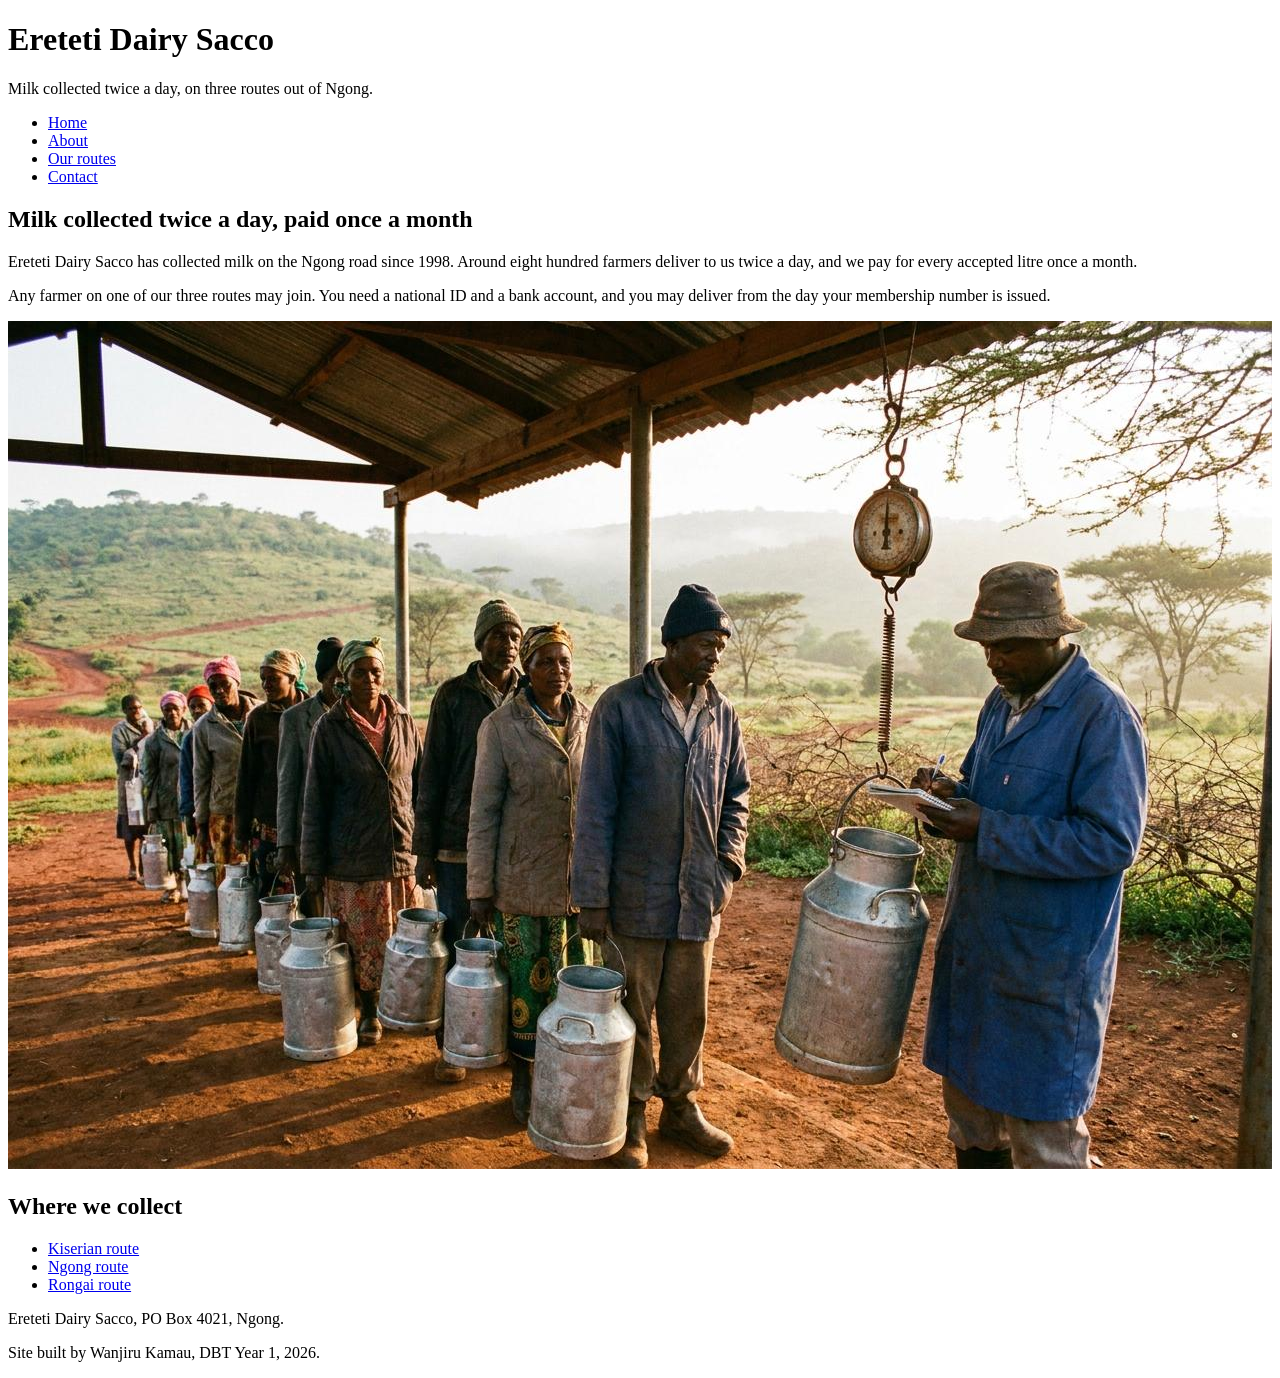
==== index.html @ 039b60c1 "Initial commit" ====
<!DOCTYPE html>
<html lang="______">
<head>
<meta charset="utf-8">
<title>Ereteti Dairy Sacco</title>
</head>
<body>
<header>
<h1>Ereteti Dairy Sacco</h1>
<p>Milk collected twice a day, on three routes out of Ngong.</p>
</header>
<nav>
<ul>
<li><a href="index.html">Home</a></li>
<li><a href="about.html">About</a></li>
<li><a href="routes.html">Our routes</a></li>
<li><a href="contact.html">Contact</a></li>
</ul>
</______>
<main>
    </section>
<h2>Milk collected twice a day, paid once a month</h2>
<p>Ereteti Dairy Sacco has collected milk on the Ngong road since
1998. Around eight hundred farmers deliver to us twice a day, and
we pay for every accepted litre once a month.</p>
<p>Any farmer on one of our three routes may join. You need a
national ID and a bank account, and you may deliver from the day
your membership number is issued.</p>
<img src="img/collection-centre.jpg"
  alt="Farmers queuing with churns at the Kiserian centre">
</section>
<section>
<h2>Where we collect</h2>
<ul>
<li><a href="routes.htm">Kiserian route</a></li>
<li><a href="routes.html">Ngong route</a></li>
<li><a href="routes.html">Rongai route</a></li>
</ul>
</section>

</main>
<footer>
<p>Ereteti Dairy Sacco, PO Box 4021, Ngong.</p>
<p>Site built by Wanjiru Kamau, DBT Year 1, 2026.</p>
</footer>
</body>
</html>
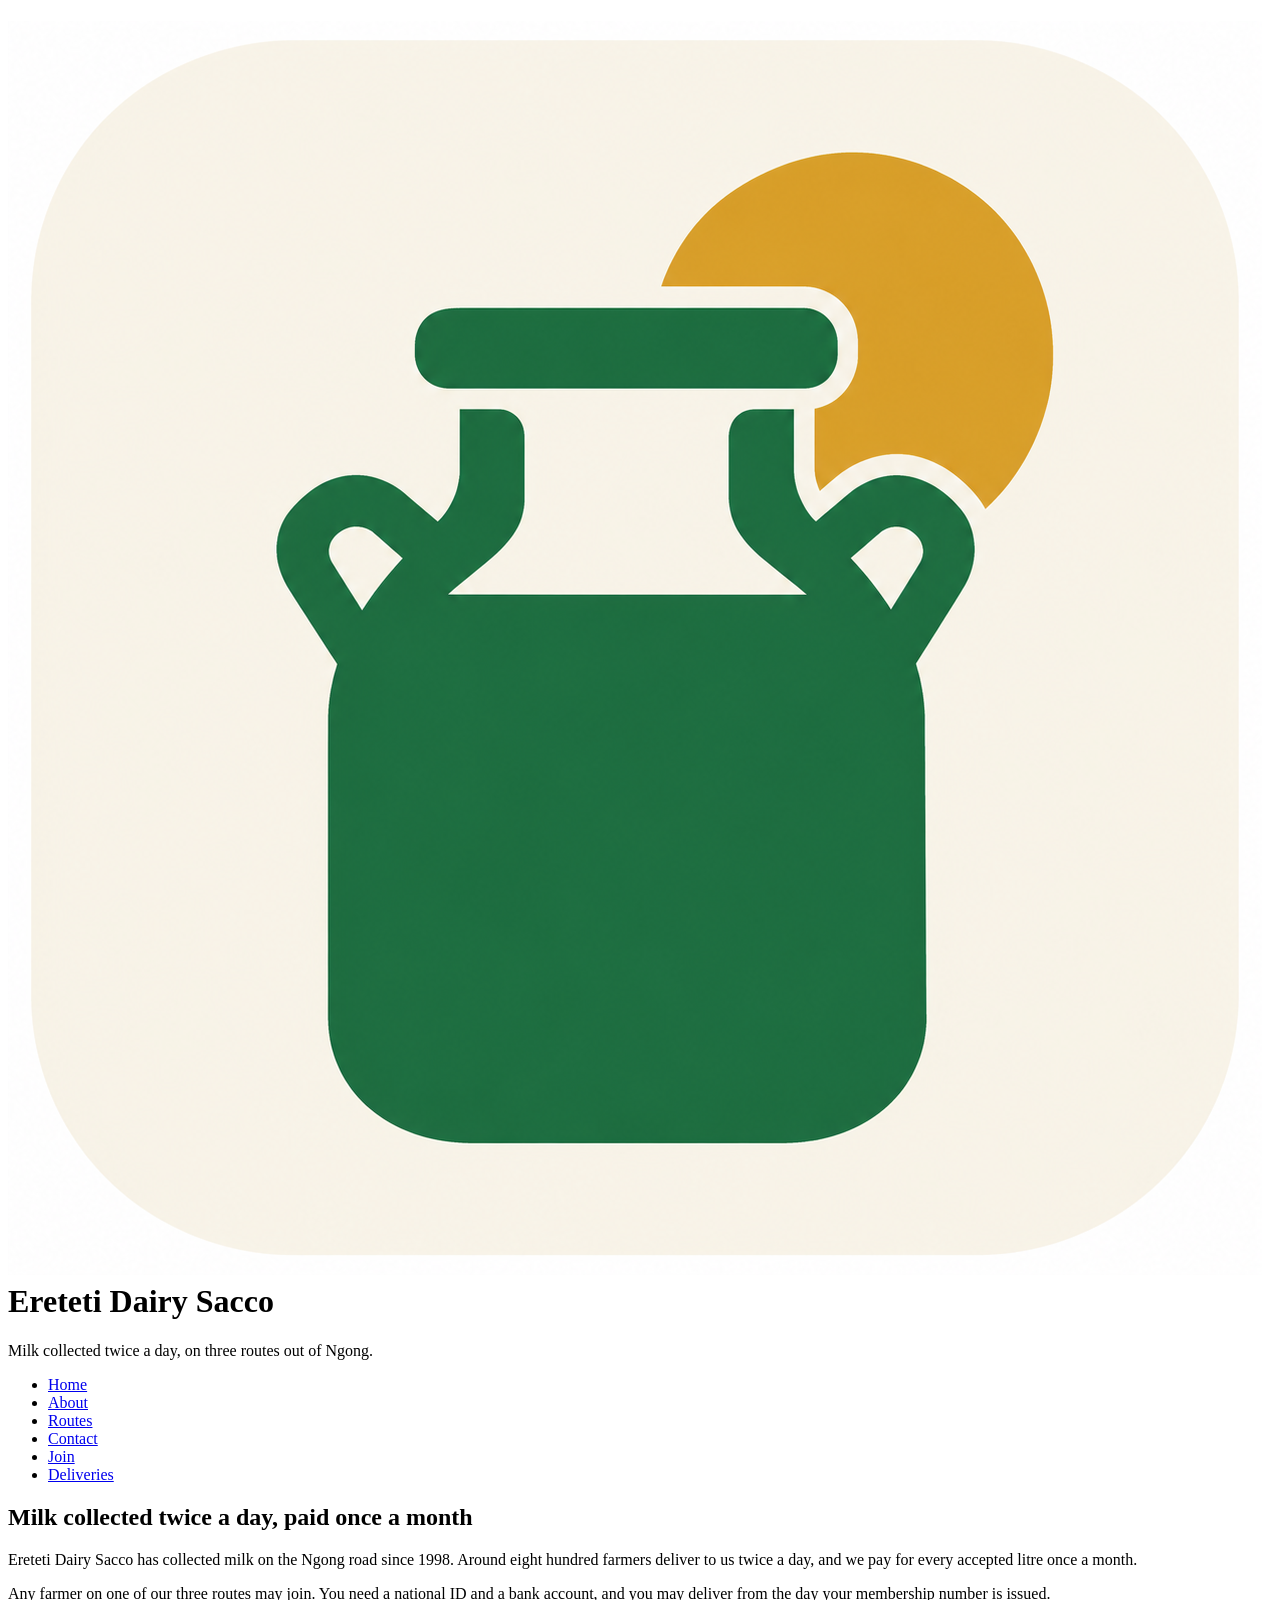
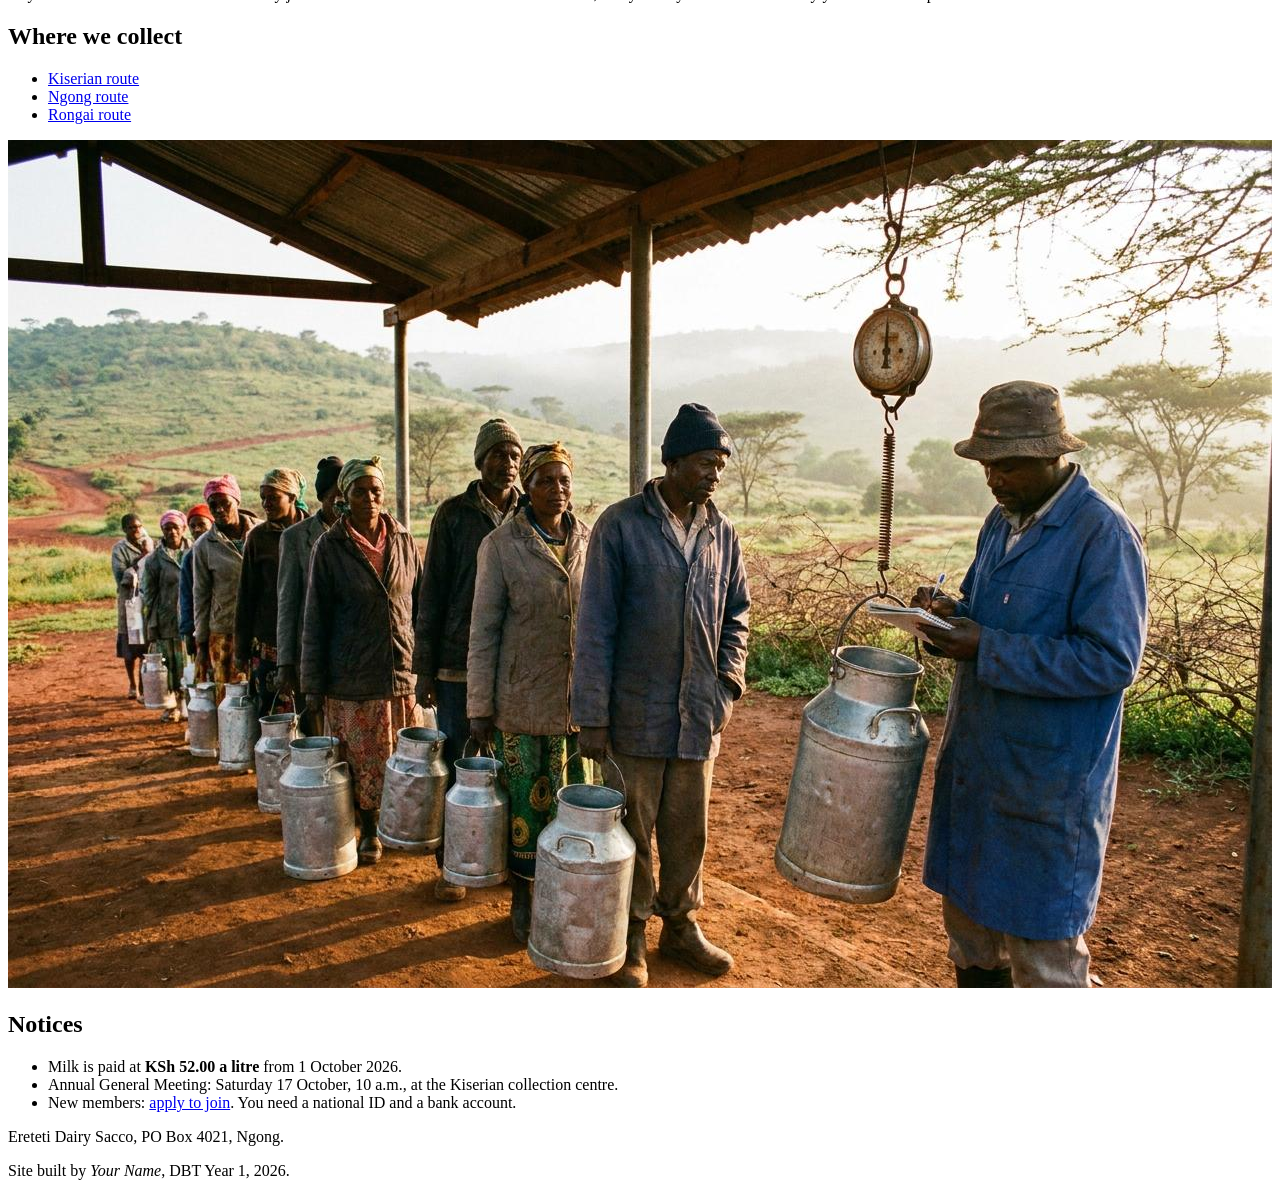
==== commit 3f019c75: "This my work" ====
--- a/index.html
+++ b/index.html
@@ -1,47 +1,91 @@
 <!DOCTYPE html>
-<html lang="______">
+<html lang="en">
 <head>
-<meta charset="utf-8">
-<title>Ereteti Dairy Sacco</title>
+  <meta charset="utf-8">
+  <title>Ereteti Dairy Sacco</title>
+  <meta name="viewport"content="width=device-width, initial-scale=1.0">
+  <link rel="preconnect" href="https://fonts.googleapis.com">
+<link rel="preconnect" href="https://fonts.gstatic.com" crossorigin>
+<link href="https://fonts.googleapis.com/css2?family=Source+Sans+3:ital,wght@0,200..900;1,200..900&family=Source+Serif+4:ital,opsz,wght@0,8..60,200..900;1,8..60,200..900&display=swap" rel="stylesheet">
+  <link rel="stylesheet" href="css/style.css">
+  <!-- placeholder: swap for img/favicon.png -->
+  <link rel="icon" type="image/png"
+        href="img/favicon-edairy.png">
 </head>
 <body>
-<header>
-<h1>Ereteti Dairy Sacco</h1>
-<p>Milk collected twice a day, on three routes out of Ngong.</p>
-</header>
-<nav>
-<ul>
-<li><a href="index.html">Home</a></li>
-<li><a href="about.html">About</a></li>
-<li><a href="routes.html">Our routes</a></li>
-<li><a href="contact.html">Contact</a></li>
-</ul>
-</______>
-<main>
+
+  <header>
+    <h1>
+      <!-- placeholder: swap for img/logo.png -->
+      <img src="img/logo-edairy.png"
+           alt="" class="logo">
+      Ereteti Dairy Sacco
+    </h1>
+    <p>Milk collected twice a day, on three routes
+       out of Ngong.</p>
+  </header>
+
+  <nav>
+    <ul>
+      <li><a href="index.html">Home</a></li>
+      <li><a href="about.html">About</a></li>
+      <li><a href="routes.html">Routes</a></li>
+      <li><a href="contact.html">Contact</a></li>
+      <li><a href="register.html">Join</a></li>
+      <li><a href="deliveries.html">Deliveries</a>
+      </li>
+    </ul>
+  </nav>
+
+  <main>
+    <section>
+      <h2>Milk collected twice a day,
+          paid once a month</h2>
+      <p>Ereteti Dairy Sacco has collected milk on
+      the Ngong road since 1998. Around eight hundred
+      farmers deliver to us twice a day, and we pay
+      for every accepted litre once a month.</p>
+      <p>Any farmer on one of our three routes may
+      join. You need a national ID and a bank account,
+      and you may deliver from the day your
+      membership number is issued.</p>
     </section>
-<h2>Milk collected twice a day, paid once a month</h2>
-<p>Ereteti Dairy Sacco has collected milk on the Ngong road since
-1998. Around eight hundred farmers deliver to us twice a day, and
-we pay for every accepted litre once a month.</p>
-<p>Any farmer on one of our three routes may join. You need a
-national ID and a bank account, and you may deliver from the day
-your membership number is issued.</p>
-<img src="img/collection-centre.jpg"
-  alt="Farmers queuing with churns at the Kiserian centre">
-</section>
-<section>
-<h2>Where we collect</h2>
-<ul>
-<li><a href="routes.htm">Kiserian route</a></li>
-<li><a href="routes.html">Ngong route</a></li>
-<li><a href="routes.html">Rongai route</a></li>
-</ul>
-</section>
 
-</main>
-<footer>
-<p>Ereteti Dairy Sacco, PO Box 4021, Ngong.</p>
-<p>Site built by Wanjiru Kamau, DBT Year 1, 2026.</p>
-</footer>
+    <section>
+      <h2>Where we collect</h2>
+      <ul class="route-cards">
+        <li><a href="routes.html">Kiserian route</a>
+        </li>
+        <li><a href="routes.html">Ngong route</a></li>
+        <li><a href="routes.html">Rongai route</a></li>
+      </ul>
+      <img src="img/collection-centre.jpg"
+           alt="Farmers queuing with churns at
+                the Kiserian centre">
+    </section>
+  </main>
+
+  <aside>
+    <h2>Notices</h2>
+    <ul>
+      <li>Milk is paid at
+          <strong>KSh 52.00 a litre</strong>
+          from 1 October 2026.</li>
+      <li>Annual General Meeting: Saturday
+          17 October, 10 a.m., at the
+          Kiserian collection centre.</li>
+      <li>New members:
+          <a href="register.html">apply to join</a>.
+          You need a national ID and a
+          bank account.</li>
+    </ul>
+  </aside>
+
+  <footer>
+    <p>Ereteti Dairy Sacco, PO Box 4021, Ngong.</p>
+    <p>Site built by <em>Your Name</em>,
+       DBT Year 1, 2026.</p>
+  </footer>
+
 </body>
 </html>
